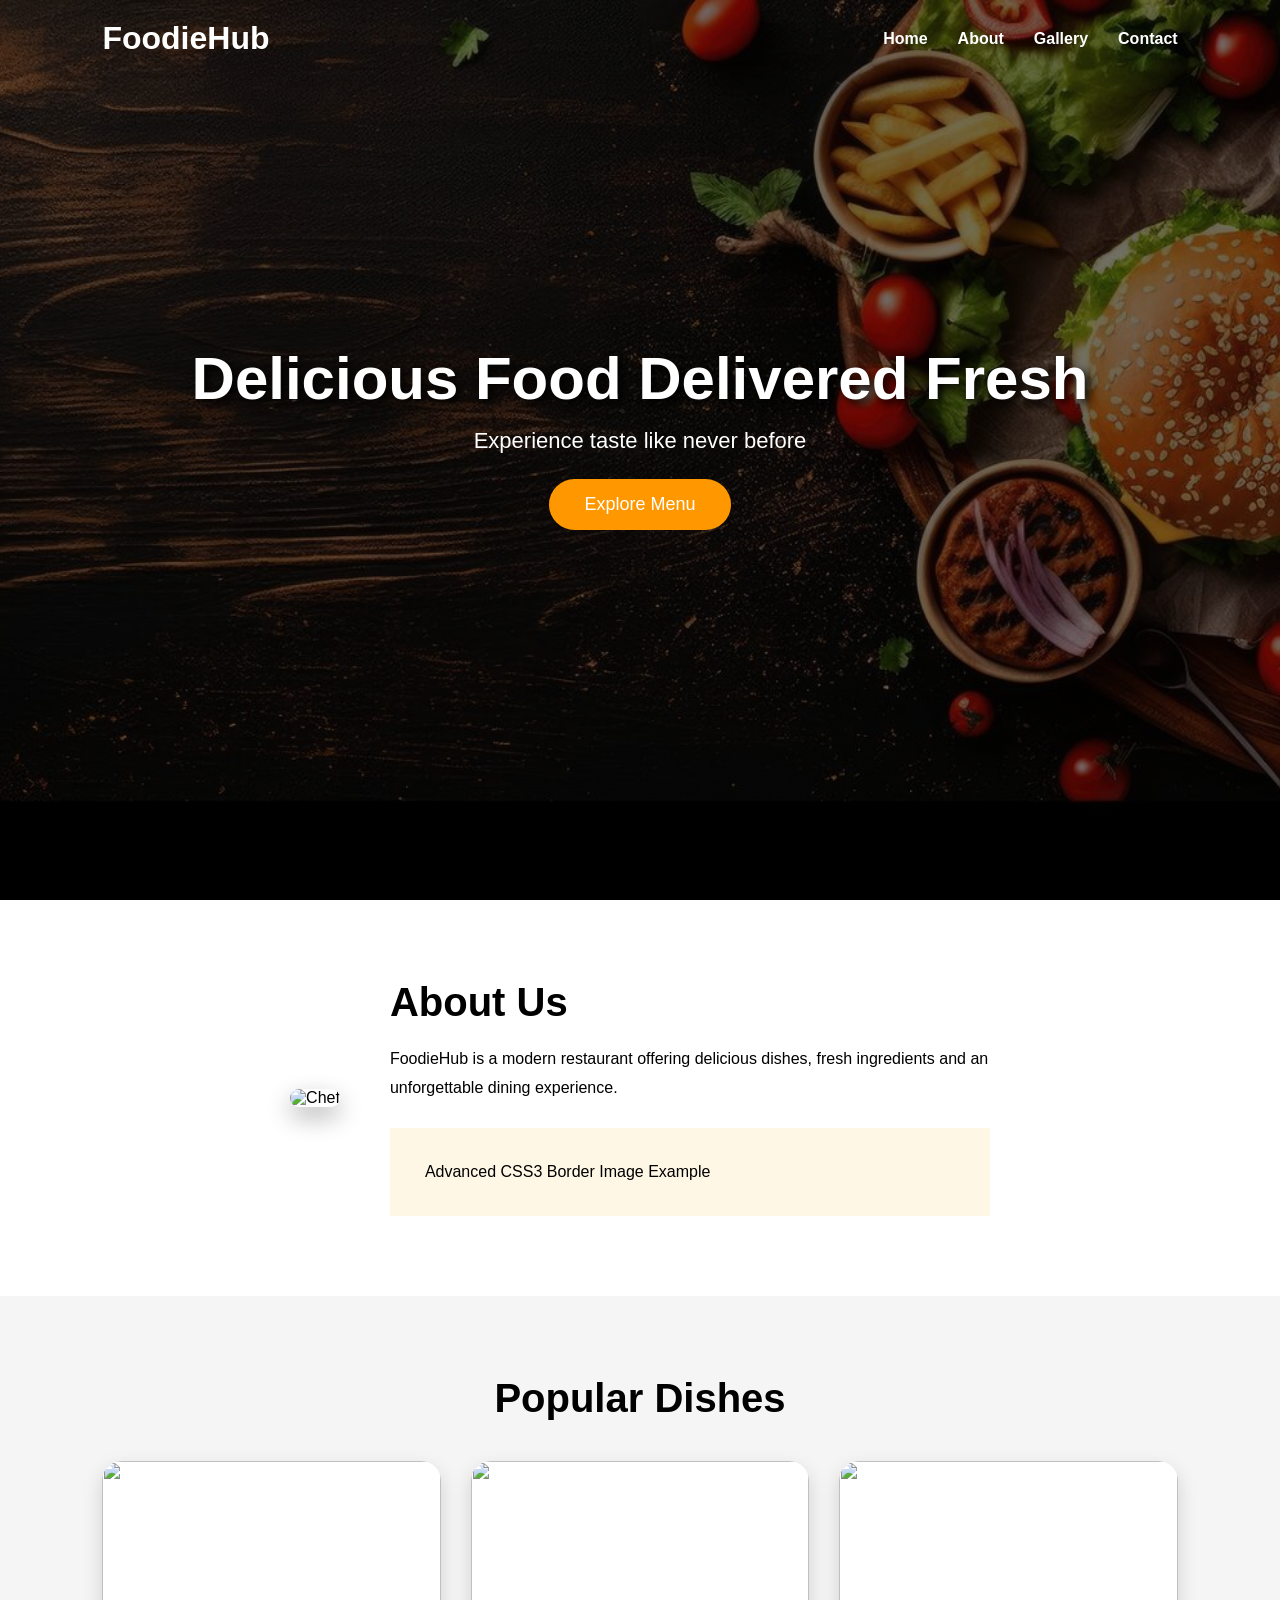
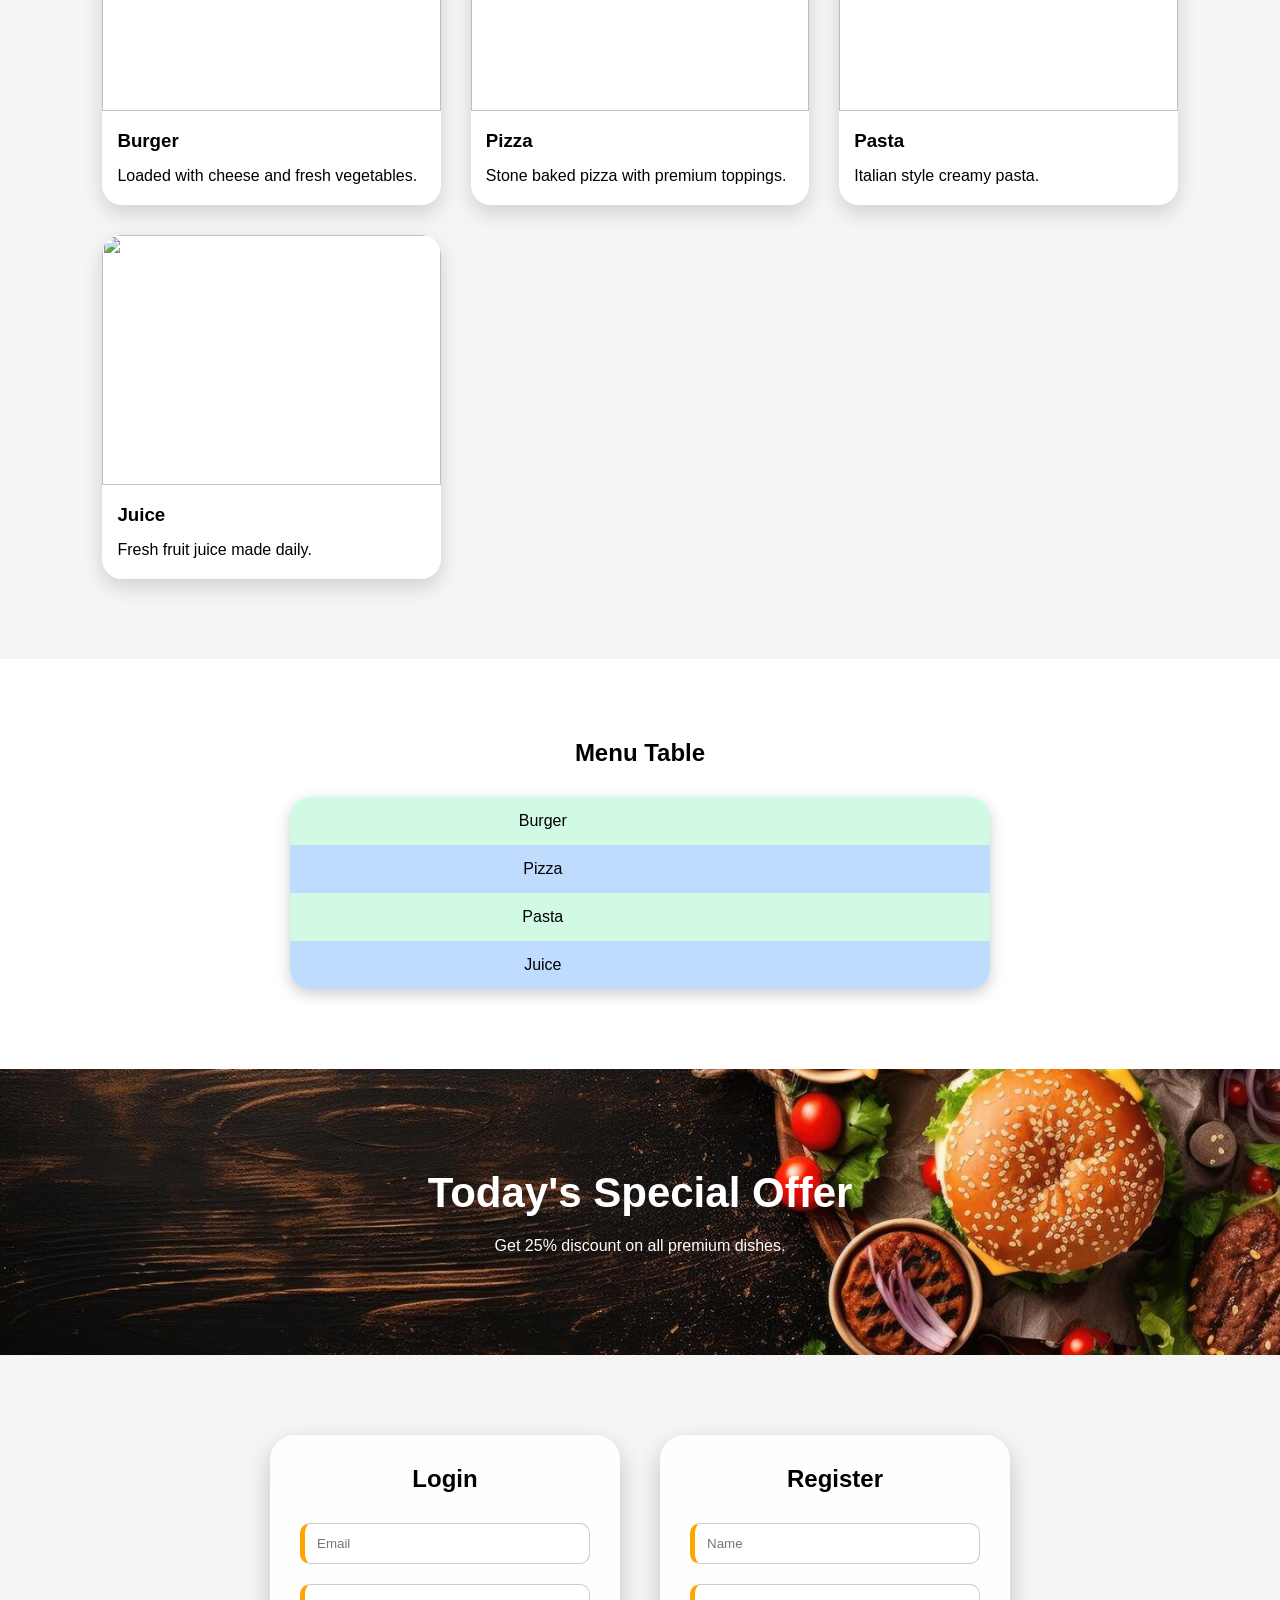
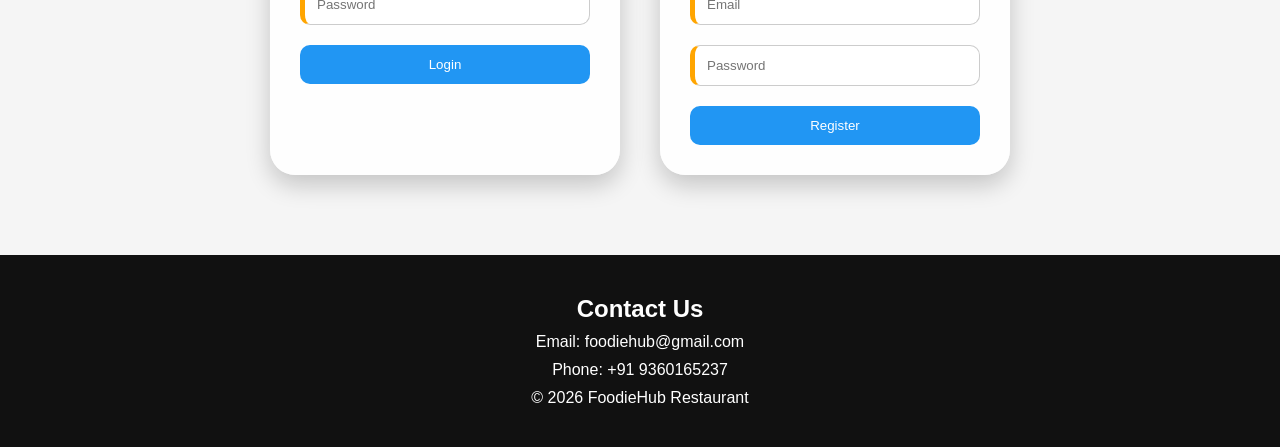
==== index.html @ 9c64d4eb "Rename ex4.html to index.html" ====
<!DOCTYPE html>
<html lang="en">
<head>
<meta charset="UTF-8">
<meta name="viewport" content="width=device-width, initial-scale=1.0">
<title>FoodieHub Restaurant</title>
<link rel="stylesheet" href="styleex4.css">
</head>

<body>

<header class="hero">

<nav>
<div class="logo">FoodieHub</div>

<ul>
<li><a href="#home">Home</a></li>
<li><a href="#about">About</a></li>
<li><a href="#gallery">Gallery</a></li>
<li><a href="#contact">Contact</a></li>
</ul>
</nav>

<div class="hero-content">
<h1>Delicious Food Delivered Fresh</h1>
<p>Experience taste like never before</p>
<button>Explore Menu</button>
</div>

</header>

<section id="about" class="about">

<div class="about-image">
<img src="C:\Users\roman\OneDrive\Desktop\ex4\chief.png" alt="Chef">
</div>

<div class="about-text">
<h2>About Us</h2>
<p>
FoodieHub is a modern restaurant offering delicious dishes,
fresh ingredients and an unforgettable dining experience.
</p>

<div class="special-box">
Advanced CSS3 Border Image Example
</div>

</div>

</section>

<section id="gallery" class="gallery-section">

<h2>Popular Dishes</h2>

<div class="gallery">

<div class="card">
<img src="C:\Users\roman\OneDrive\Desktop\ex4\burger.jpg" alt="">
<h3>Burger</h3>
<p>Loaded with cheese and fresh vegetables.</p>
</div>

<div class="card">
<img src="C:\Users\roman\OneDrive\Desktop\ex4\pizza.jpeg" alt="">
<h3>Pizza</h3>
<p>Stone baked pizza with premium toppings.</p>
</div>

<div class="card">
<img src="C:\Users\roman\OneDrive\Desktop\ex4\pasta.jpeg" alt="">
<h3>Pasta</h3>
<p>Italian style creamy pasta.</p>
</div>

<div class="card">
<img src="C:\Users\roman\OneDrive\Desktop\ex4\juice.jpg" alt="">
<h3>Juice</h3>
<p>Fresh fruit juice made daily.</p>
</div>

</div>

</section>

<section class="menu-section">

<h2>Menu Table</h2>

<table>

<tr>
<td class="itemName">Burger</td>
<td class="itemImg">
<img src="C:\Users\roman\OneDrive\Desktop\ex4\burger.jpg" alt="">
</td>
</tr>

<tr>
<td class="itemName">Pizza</td>
<td class="itemImg">
<img src="C:\Users\roman\OneDrive\Desktop\ex4\pizza.jpeg" alt="">
</td>
</tr>

<tr>
<td class="itemName">Pasta</td>
<td class="itemImg">
<img src="C:\Users\roman\OneDrive\Desktop\ex4\pasta.jpeg" alt="">
</td>
</tr>

<tr>
<td class="itemName">Juice</td>
<td class="itemImg">
<img src="C:\Users\roman\OneDrive\Desktop\ex4\juice.jpg" alt="">
</td>
</tr>

</table>

</section>

<section class="offer-section">

<h2>Today's Special Offer</h2>

<p>
Get 25% discount on all premium dishes.
</p>

</section>

<section class="form-section">

<div class="form-card">

<h2>Login</h2>

<input type="email" placeholder="Email" required>

<input type="password" placeholder="Password" required>

<button>Login</button>

</div>

<div class="form-card">

<h2>Register</h2>

<input type="text" placeholder="Name" required>

<input type="email" placeholder="Email" required>

<input type="password" placeholder="Password" required>

<button>Register</button>

</div>

</section>

<footer id="contact">

<h2>Contact Us</h2>

<p>Email: foodiehub@gmail.com</p>

<p>Phone: +91 9360165237</p>

<p>© 2026 FoodieHub Restaurant</p>

</footer>

</body>
</html>
---- styleex4.css ----
*{
margin:0;
padding:0;
box-sizing:border-box;
font-family:'Segoe UI',sans-serif;
}

html{
scroll-behavior:smooth;
}

body{
background:#f5f5f5;
}

/* HERO SECTION */

.hero{

height:100vh;

background-image:
linear-gradient(rgba(0,0,0,.55),
rgba(0,0,0,.55)),url(hero.jpg);

background-size:cover;
background-position:center;

color:white;
}

nav{
display:flex;
justify-content:space-between;
align-items:center;

padding:20px 8%;
}

.logo{
font-size:32px;
font-weight:bold;
}

nav ul{
display:flex;
list-style:none;
gap:30px;
}

nav a{
text-decoration:none;
color:white;
font-weight:600;
transition:.3s;
}

nav a:hover{
color:#ffd700;
}

.hero-content{
height:80vh;

display:flex;
flex-direction:column;
justify-content:center;
align-items:center;

text-align:center;
}

.hero-content h1{
font-size:60px;
margin-bottom:15px;
text-shadow:4px 4px 10px black;
}

.hero-content p{
font-size:22px;
margin-bottom:25px;
}

.hero-content button{

padding:15px 35px;

border:none;

border-radius:40px;

background:#ff9800;

color:white;

cursor:pointer;

font-size:18px;

transition:.4s;
}

.hero-content button:hover{
transform:scale(1.1);
background:#e68900;
}

/* ABOUT */

.about{

display:flex;
align-items:center;
justify-content:center;
gap:50px;

padding:80px 10%;

background:white;
}

.about img{

width:350px;

border-radius:25px;

box-shadow:0 10px 25px rgba(0,0,0,.3);
}

.about-text{
max-width:600px;
}

.about-text h2{
margin-bottom:20px;
font-size:40px;
}

.about-text p{
line-height:1.8;
margin-bottom:25px;
}

.special-box{

padding:20px;

border:15px solid transparent;

border-image:url(border.png) 30 round;

background:#fff7e6;
}

/* GALLERY */

.gallery-section{
padding:80px 8%;
}

.gallery-section h2{
text-align:center;
margin-bottom:40px;
font-size:40px;
}

.gallery{

display:grid;

grid-template-columns:
repeat(auto-fit,minmax(250px,1fr));

gap:30px;
}

.card{

background:white;

border-radius:20px;

overflow:hidden;

box-shadow:0 8px 20px rgba(0,0,0,.15);

transition:.4s;
}

.card:hover{

transform:translateY(-12px);

box-shadow:0 15px 30px rgba(0,0,0,.2);
}

.card img{
width:100%;
height:250px;
object-fit:cover;
}

.card h3{
padding:15px;
}

.card p{
padding:0 15px 20px;
}

/* TABLE */

.menu-section{

padding:80px 10%;

background:white;
}

.menu-section h2{
text-align:center;
margin-bottom:30px;
}

table{

width:100%;
max-width:700px;

margin:auto;

border-collapse:collapse;

border-radius:20px;

overflow:hidden;

box-shadow:0 5px 15px rgba(0,0,0,.2);
}

td{
padding:15px;
text-align:center;
}

tr:nth-child(odd){
background:#d1fae5;
}

tr:nth-child(even){
background:#bfdbfe;
}

tr:hover{
background:#fcd34d;
}

.itemImg{
opacity:.2;
transition:.4s;
}

.itemImg img{
width:70px;
border-radius:10px;
}

.itemName:hover + .itemImg{
opacity:1;
}

/* MULTIPLE BACKGROUND */

.offer-section{

padding:100px 10%;

text-align:center;

background-image:
url(pizza.jpg),
url(hero.jpg);

background-position:
right bottom,
center;

background-repeat:
no-repeat,
no-repeat;

background-size:
250px,
cover;

color:white;
}

.offer-section h2{
font-size:42px;
margin-bottom:20px;
}

/* FORMS */

.form-section{

display:flex;

justify-content:center;

gap:40px;

padding:80px 10%;

flex-wrap:wrap;
}

.form-card{

width:350px;

padding:30px;

border-radius:25px;

background:rgba(255,255,255,.85);

backdrop-filter:blur(10px);

box-shadow:0 10px 25px rgba(0,0,0,.2);
}

.form-card h2{
text-align:center;
margin-bottom:20px;
}

input{

width:100%;

padding:12px;

margin:10px 0;

border-radius:10px;

border:1px solid #ccc;
}

input:focus{

border:3px solid #2196f3;

background:#e3f2fd;

outline:none;
}

input:required{
border-left:5px solid orange;
}

input[type="email"]:valid{
color:green;
}

input[type="email"]:invalid{
color:red;
}

.form-card button{

width:100%;

padding:12px;

border:none;

border-radius:10px;

background:#2196f3;

color:white;

cursor:pointer;

margin-top:10px;
}

.form-card button:hover{
background:#0b7dda;
}

/* FOOTER */

footer{

background:#111;

color:white;

text-align:center;

padding:40px;
}

footer p{
margin-top:10px;
}

/* RESPONSIVE */

@media(max-width:768px){

nav{
flex-direction:column;
gap:20px;
}

nav ul{
flex-direction:column;
text-align:center;
}

.hero-content h1{
font-size:36px;
}

.about{
flex-direction:column;
text-align:center;
}

.about img{
width:100%;
max-width:350px;
}

.offer-section{
background-size:
150px,
cover;
}

.form-card{
width:100%;
max-width:400px;
}
}
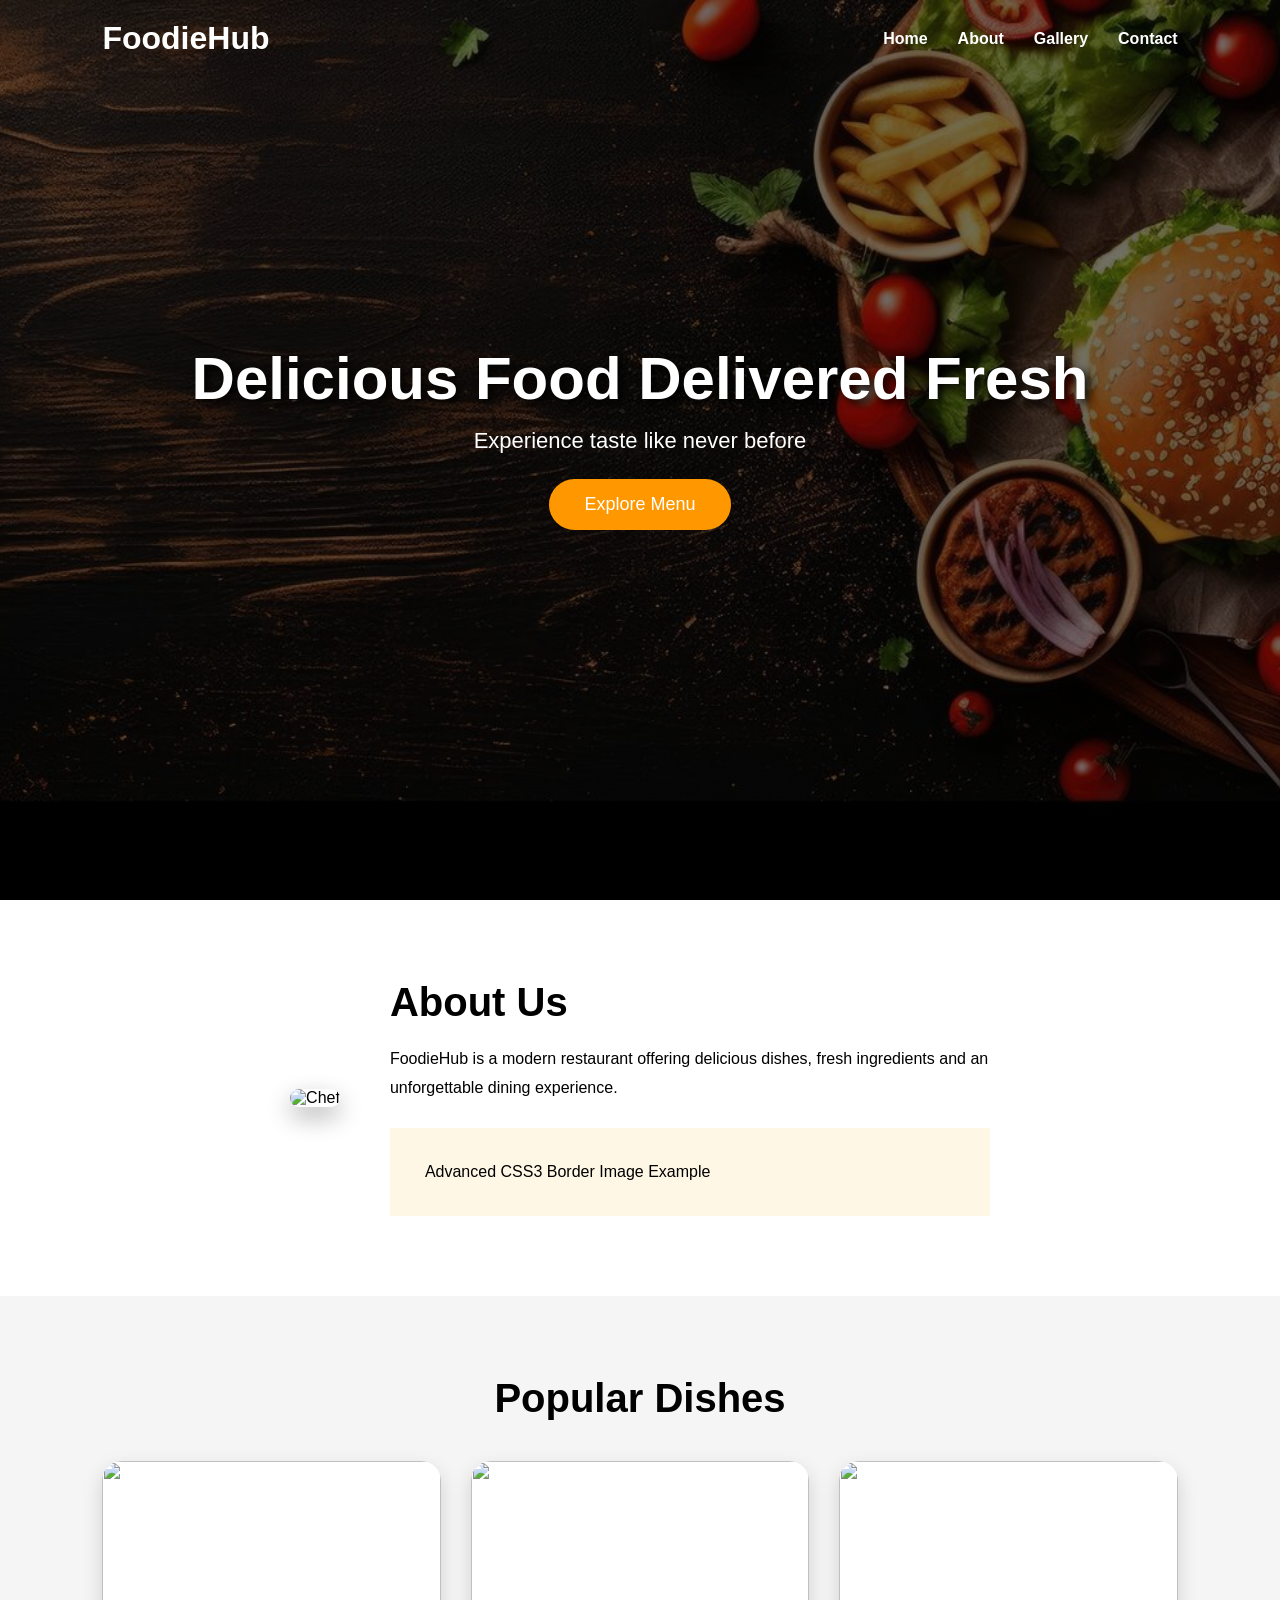
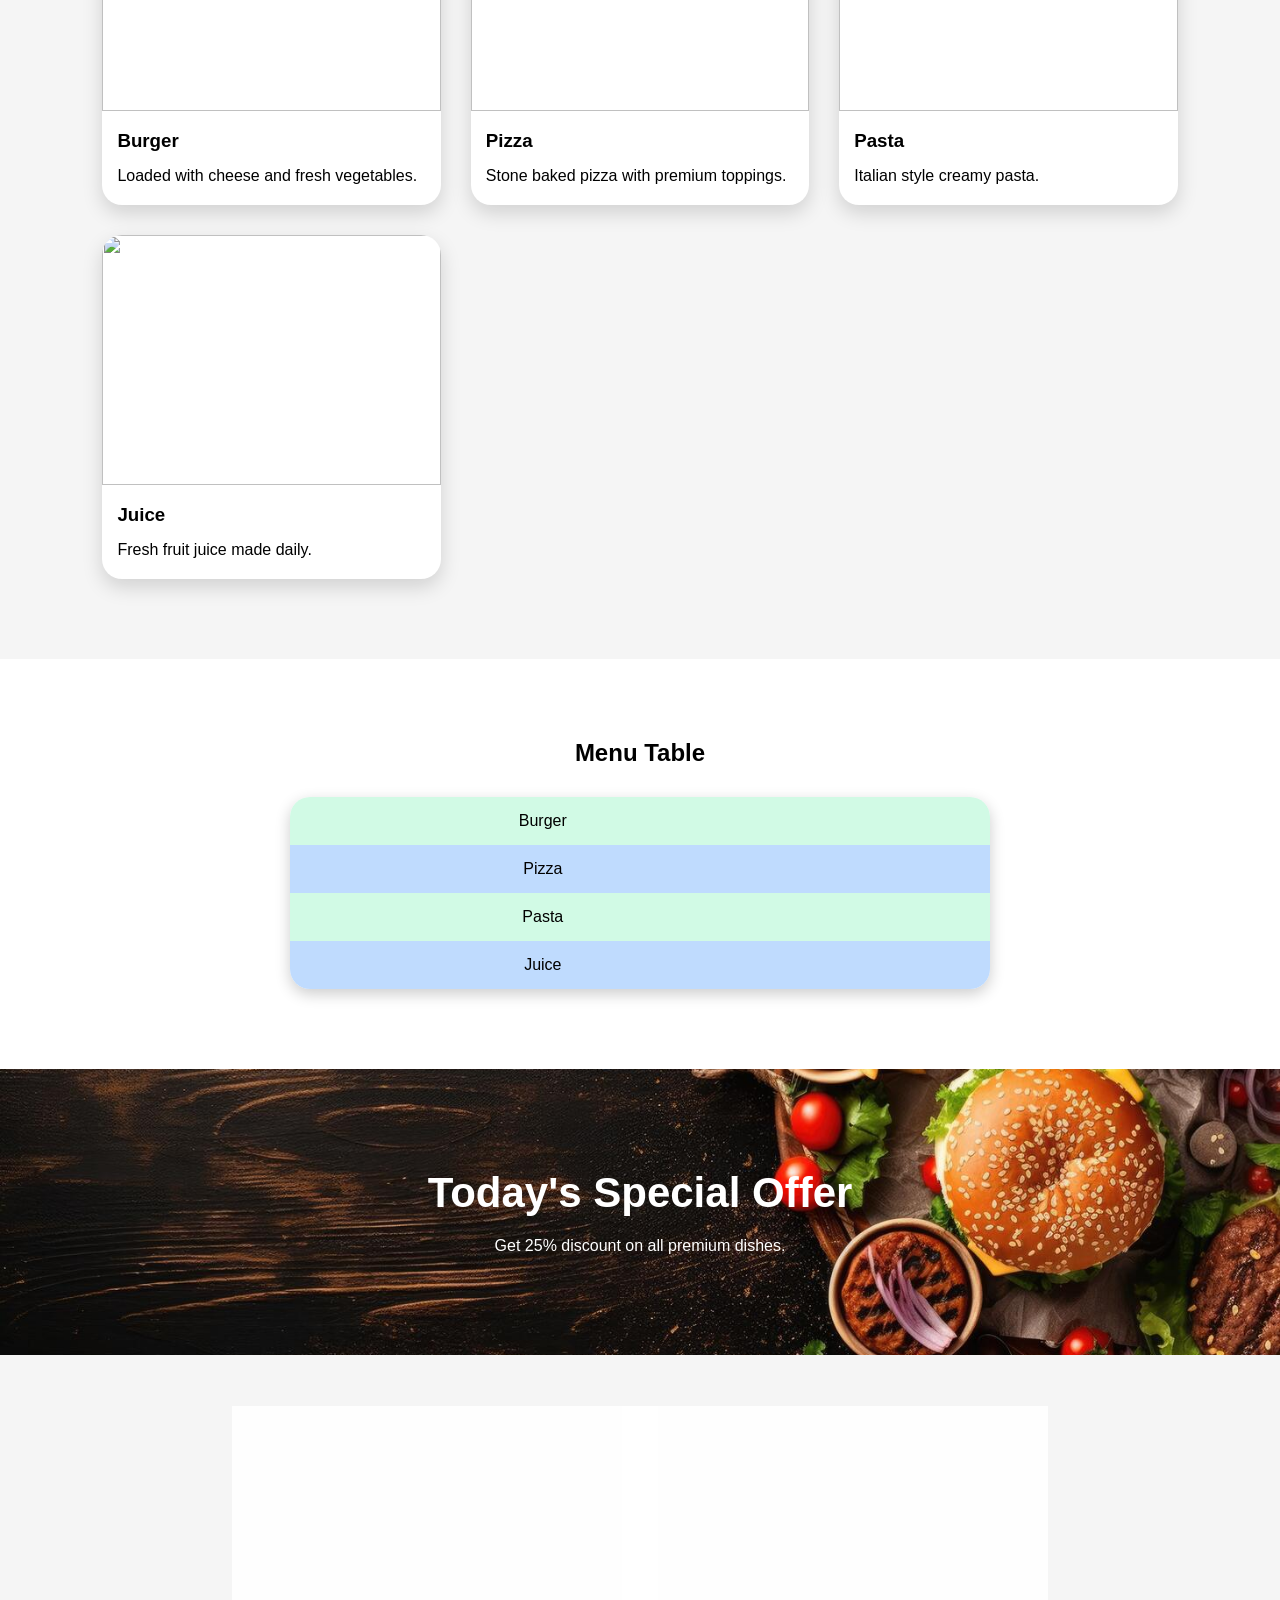
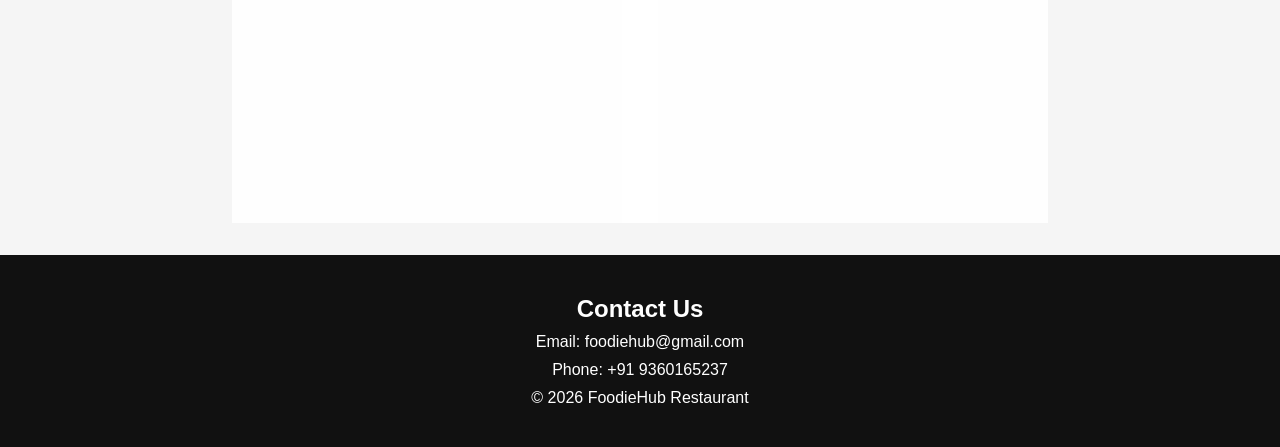
==== commit 094c72bc: "Refactor index.html and update stylesheet link Updated HTML structure and links to external styleshe" ====
--- a/index.html
+++ b/index.html
@@ -4,7 +4,7 @@
 <meta charset="UTF-8">
 <meta name="viewport" content="width=device-width, initial-scale=1.0">
 <title>FoodieHub Restaurant</title>
-<link rel="stylesheet" href="styleex4.css">
+<link rel="stylesheet" href="style.css">
 </head>
 
 <body>
--- a/style.css
+++ b/style.css
@@ -0,0 +1,452 @@
+*{
+margin:0;
+padding:0;
+box-sizing:border-box;
+font-family:'Segoe UI',sans-serif;
+}
+
+html{
+scroll-behavior:smooth;
+}
+
+body{
+background:#f5f5f5;
+}
+
+/* HERO SECTION */
+
+.hero{
+
+height:100vh;
+
+background-image:
+linear-gradient(rgba(0,0,0,.55),
+rgba(0,0,0,.55)),url(hero.jpg);
+
+background-size:cover;
+background-position:center;
+
+color:white;
+}
+
+nav{
+display:flex;
+justify-content:space-between;
+align-items:center;
+
+padding:20px 8%;
+}
+
+.logo{
+font-size:32px;
+font-weight:bold;
+}
+
+nav ul{
+display:flex;
+list-style:none;
+gap:30px;
+}
+
+nav a{
+text-decoration:none;
+color:white;
+font-weight:600;
+transition:.3s;
+}
+
+nav a:hover{
+color:#ffd700;
+}
+
+.hero-content{
+height:80vh;
+
+display:flex;
+flex-direction:column;
+justify-content:center;
+align-items:center;
+
+text-align:center;
+}
+
+.hero-content h1{
+font-size:60px;
+margin-bottom:15px;
+text-shadow:4px 4px 10px black;
+}
+
+.hero-content p{
+font-size:22px;
+margin-bottom:25px;
+}
+
+.hero-content button{
+
+padding:15px 35px;
+
+border:none;
+
+border-radius:40px;
+
+background:#ff9800;
+
+color:white;
+
+cursor:pointer;
+
+font-size:18px;
+
+transition:.4s;
+}
+
+.hero-content button:hover{
+transform:scale(1.1);
+background:#e68900;
+}
+
+/* ABOUT */
+
+.about{
+
+display:flex;
+align-items:center;
+justify-content:center;
+gap:50px;
+
+padding:80px 10%;
+
+background:white;
+}
+
+.about img{
+
+width:350px;
+
+border-radius:25px;
+
+box-shadow:0 10px 25px rgba(0,0,0,.3);
+}
+
+.about-text{
+max-width:600px;
+}
+
+.about-text h2{
+margin-bottom:20px;
+font-size:40px;
+}
+
+.about-text p{
+line-height:1.8;
+margin-bottom:25px;
+}
+
+.special-box{
+
+padding:20px;
+
+border:15px solid transparent;
+
+border-image:url(border.png) 30 round;
+
+background:#fff7e6;
+}
+
+/* GALLERY */
+
+.gallery-section{
+padding:80px 8%;
+}
+
+.gallery-section h2{
+text-align:center;
+margin-bottom:40px;
+font-size:40px;
+}
+
+.gallery{
+
+display:grid;
+
+grid-template-columns:
+repeat(auto-fit,minmax(250px,1fr));
+
+gap:30px;
+}
+
+.card{
+
+background:white;
+
+border-radius:20px;
+
+overflow:hidden;
+
+box-shadow:0 8px 20px rgba(0,0,0,.15);
+
+transition:.4s;
+}
+
+.card:hover{
+
+transform:translateY(-12px);
+
+box-shadow:0 15px 30px rgba(0,0,0,.2);
+}
+
+.card img{
+width:100%;
+height:250px;
+object-fit:cover;
+}
+
+.card h3{
+padding:15px;
+}
+
+.card p{
+padding:0 15px 20px;
+}
+
+/* TABLE */
+
+.menu-section{
+
+padding:80px 10%;
+
+background:white;
+}
+
+.menu-section h2{
+text-align:center;
+margin-bottom:30px;
+}
+
+table{
+
+width:100%;
+max-width:700px;
+
+margin:auto;
+
+border-collapse:collapse;
+
+border-radius:20px;
+
+overflow:hidden;
+
+box-shadow:0 5px 15px rgba(0,0,0,.2);
+}
+
+td{
+padding:15px;
+text-align:center;
+}
+
+tr:nth-child(odd){
+background:#d1fae5;
+}
+
+tr:nth-child(even){
+background:#bfdbfe;
+}
+
+tr:hover{
+background:#fcd34d;
+}
+
+.itemImg{
+opacity:.2;
+transition:.4s;
+}
+
+.itemImg img{
+width:70px;
+border-radius:10px;
+}
+
+.itemName:hover + .itemImg{
+opacity:1;
+}
+
+/* MULTIPLE BACKGROUND */
+
+.offer-section{
+
+padding:100px 10%;
+
+text-align:center;
+
+background-image:
+url(pizza.jpg),
+url(hero.jpg);
+
+background-position:
+right bottom,
+center;
+
+background-repeat:
+no-repeat,
+no-repeat;
+
+background-size:
+250px,
+cover;
+
+color:white;
+}
+
+.offer-section h2{
+font-size:42px;
+margin-bottom:20px;
+}
+
+/* FORMS */
+
+.form-section{
+
+display:flex;
+
+justify-content:center;
+
+gap:40px;
+
+padding:80px 10%;
+
+flex-wrap:wrap;
+}
+
+.form-card{
+
+width:350px;
+
+padding:30px;
+
+border-radius:25px;
+
+background:rgba(255,255,255,.85);
+
+backdrop-filter:blur(10px);
+
+box-shadow:0 10px 25px rgba(0,0,0,.2);
+}
+
+.form-card h2{
+text-align:center;
+margin-bottom:20px;
+}
+
+input{
+
+width:100%;
+
+padding:12px;
+
+margin:10px 0;
+
+border-radius:10px;
+
+border:1px solid #ccc;
+}
+
+input:focus{
+
+border:3px solid #2196f3;
+
+background:#e3f2fd;
+
+outline:none;
+}
+
+input:required{
+border-left:5px solid orange;
+}
+
+input[type="email"]:valid{
+color:green;
+}
+
+input[type="email"]:invalid{
+color:red;
+}
+
+.form-card button{
+
+width:100%;
+
+padding:12px;
+
+border:none;
+
+border-radius:10px;
+
+background:#2196f3;
+
+color:white;
+
+cursor:pointer;
+
+margin-top:10px;
+}
+
+.form-card button:hover{
+background:#0b7dda;
+}
+
+/* FOOTER */
+
+footer{
+
+background:#111;
+
+color:white;
+
+text-align:center;
+
+padding:40px;
+}
+
+footer p{
+margin-top:10px;
+}
+
+/* RESPONSIVE */
+
+@media(max-width:768px){
+
+nav{
+flex-direction:column;
+gap:20px;
+}
+
+nav ul{
+flex-direction:column;
+text-align:center;
+}
+
+.hero-content h1{
+font-size:36px;
+}
+
+.about{
+flex-direction:column;
+text-align:center;
+}
+
+.about img{
+width:100%;
+max-width:350px;
+}
+
+.offer-section{
+background-size:
+150px,
+cover;
+}
+
+.form-card{
+width:100%;
+max-width:400px;
+}
+}
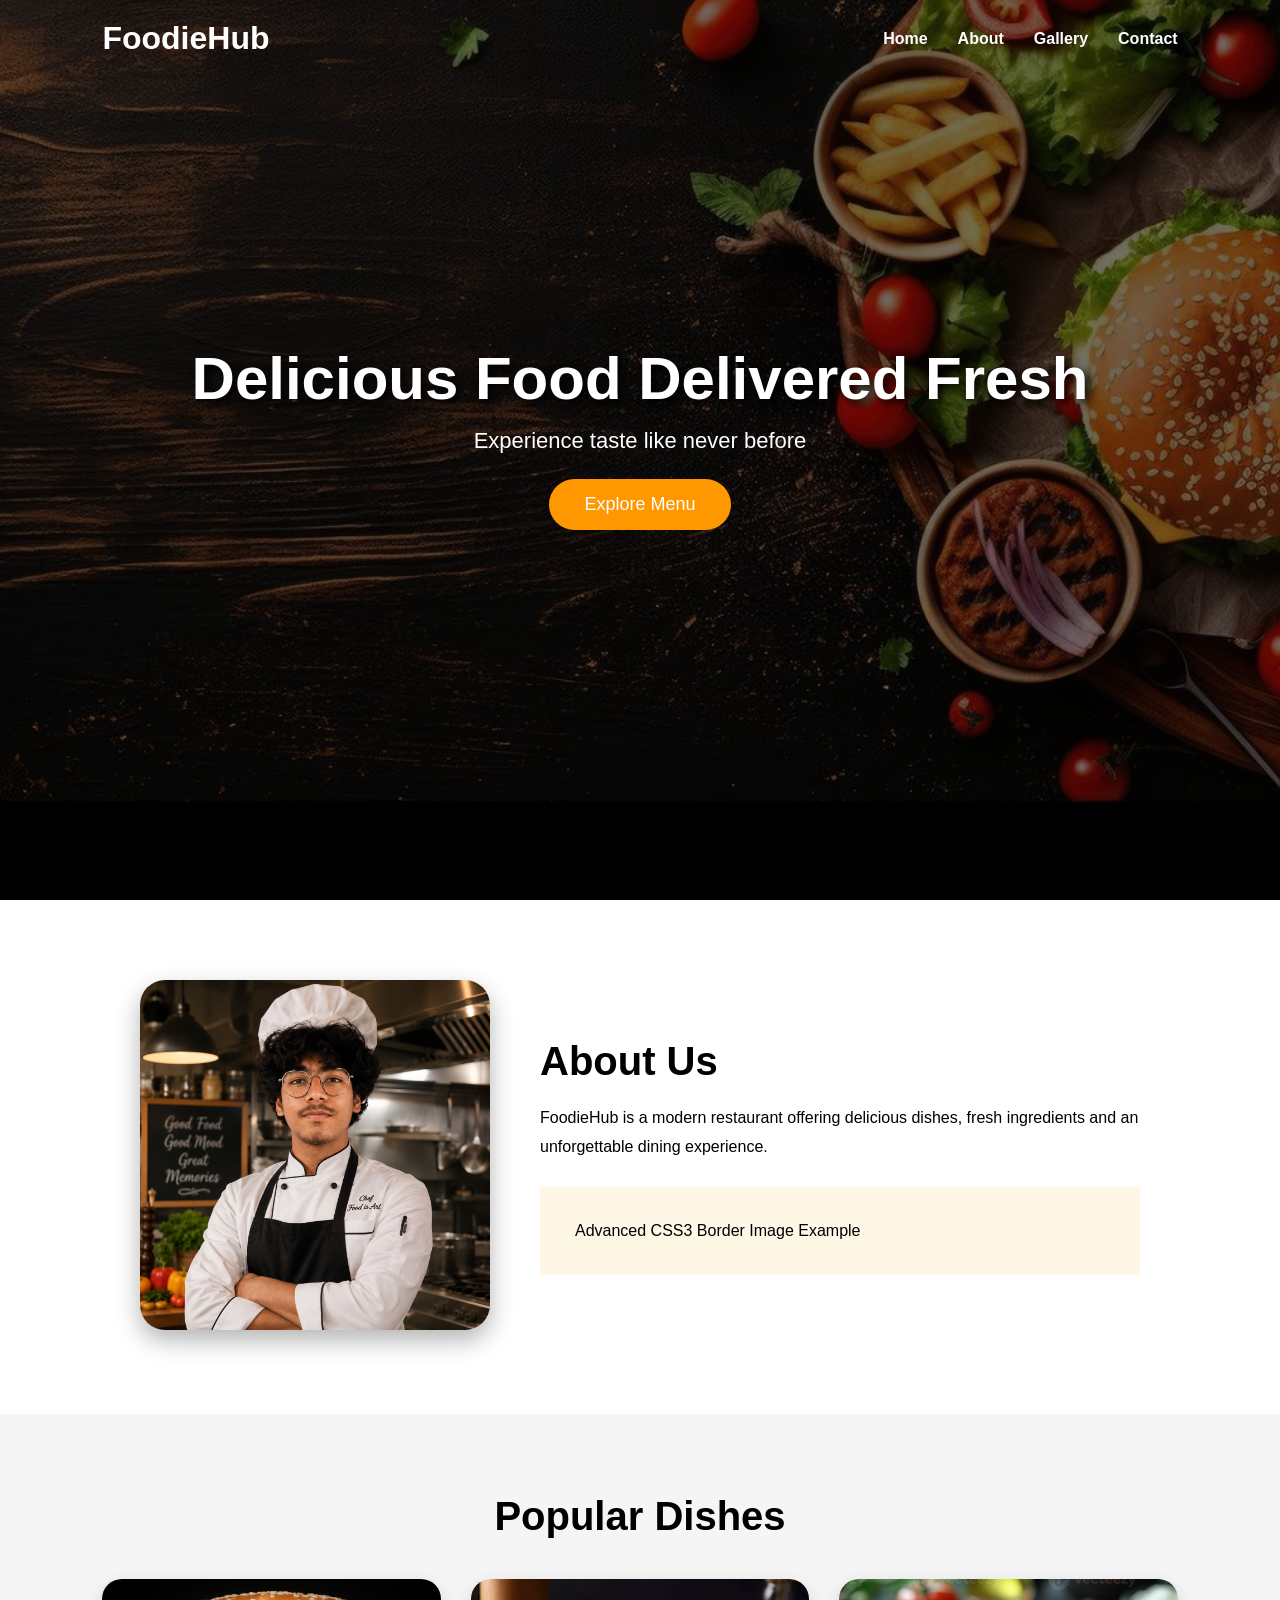
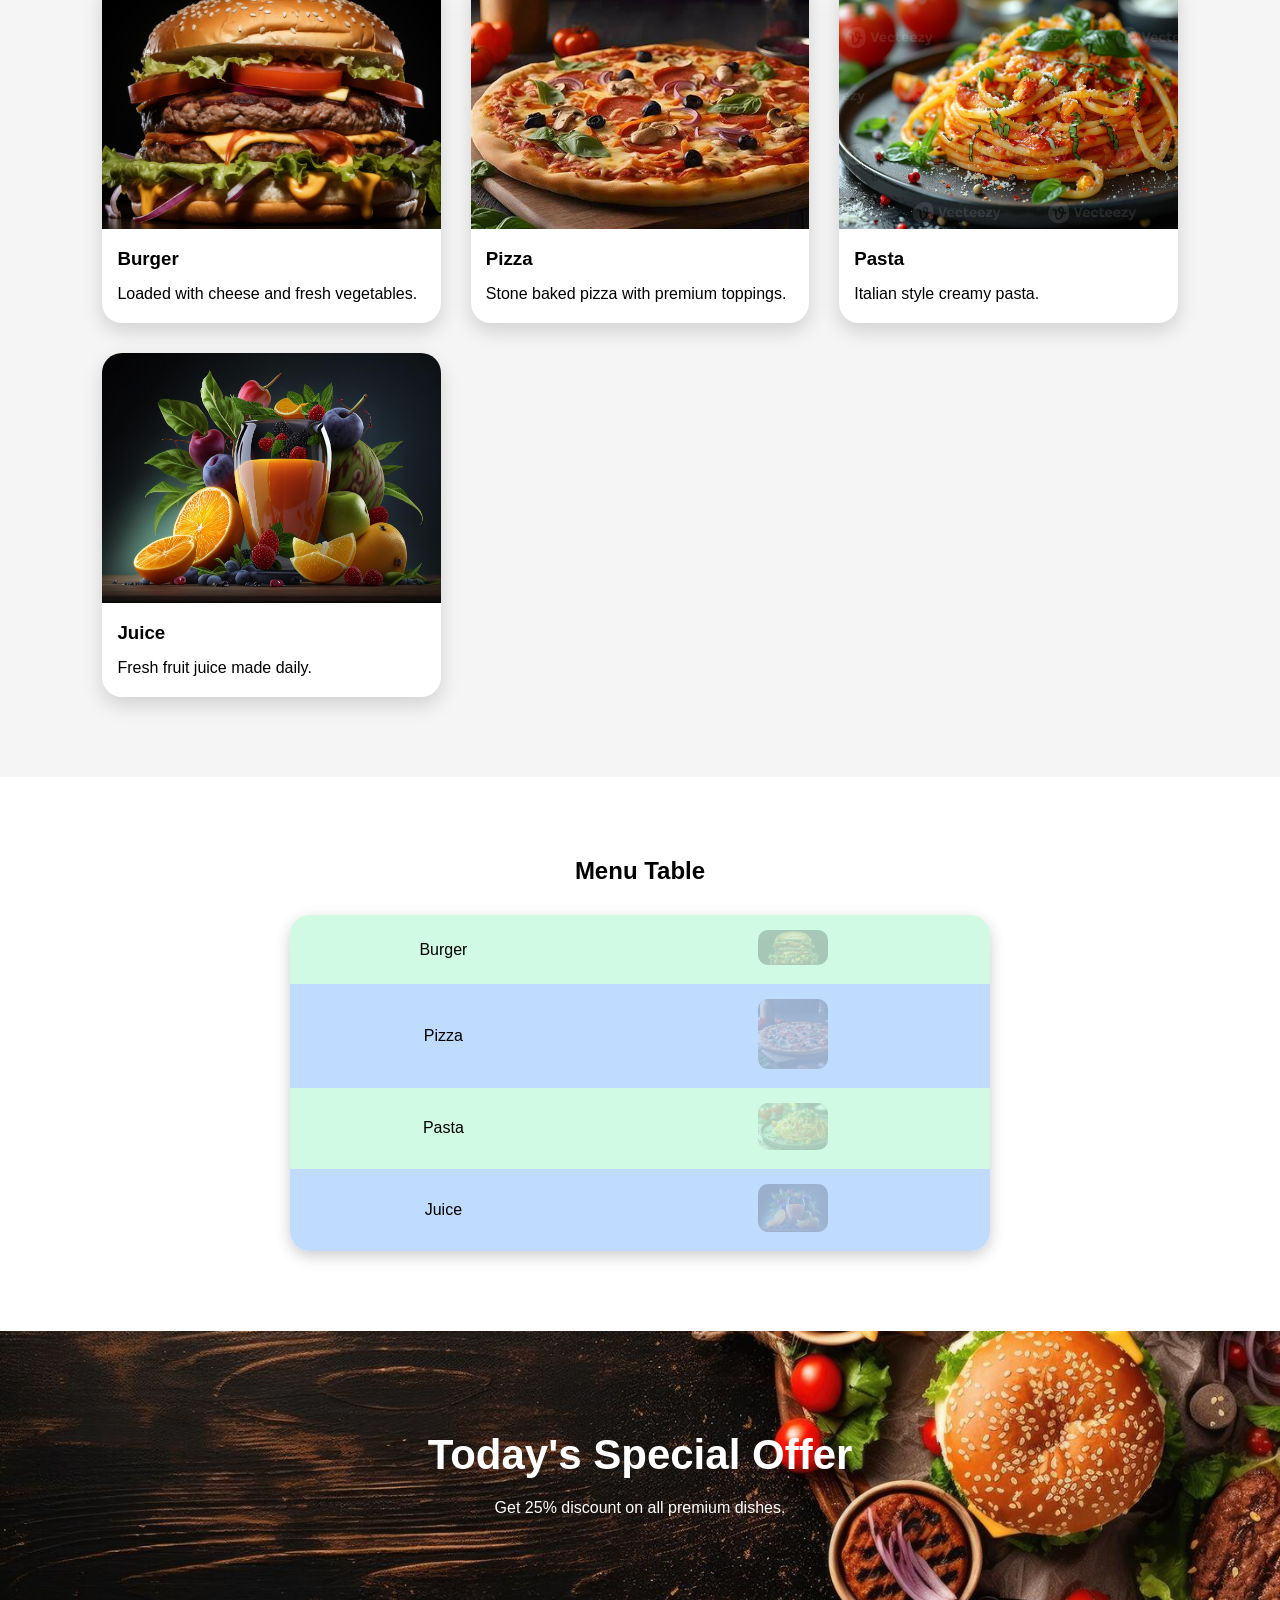
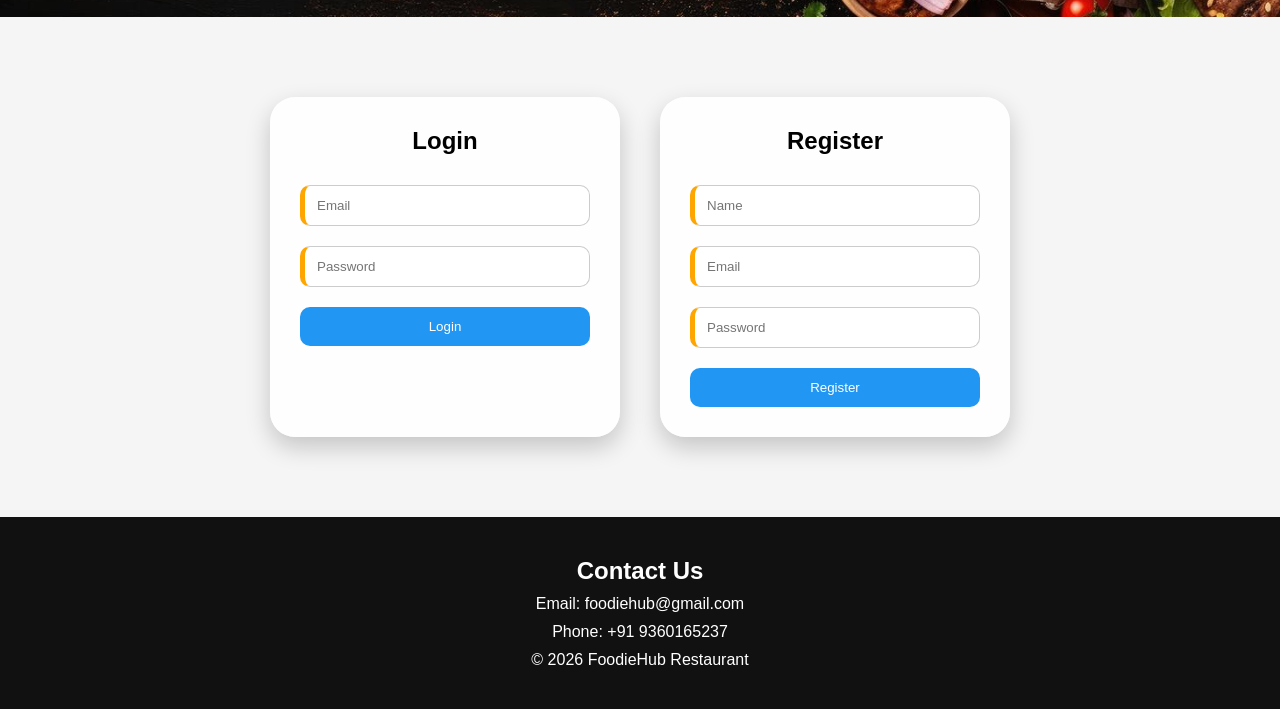
==== commit 3301caa3: "Fix image paths and HTML entities in index.html Updated image paths to relative URLs and fixed HTML " ====
--- a/index.html
+++ b/index.html
@@ -33,7 +33,7 @@
 <section id="about" class="about">
 
 <div class="about-image">
-<img src="C:\Users\roman\OneDrive\Desktop\ex4\chief.png" alt="Chef">
+<img src="chief.png" alt="Chef">
 </div>
 
 <div class="about-text">
@@ -58,25 +58,25 @@
 <div class="gallery">
 
 <div class="card">
-<img src="C:\Users\roman\OneDrive\Desktop\ex4\burger.jpg" alt="">
+<img src="burger.jpg" alt="">
 <h3>Burger</h3>
 <p>Loaded with cheese and fresh vegetables.</p>
 </div>
 
 <div class="card">
-<img src="C:\Users\roman\OneDrive\Desktop\ex4\pizza.jpeg" alt="">
+<img src="pizza.jpeg" alt="">
 <h3>Pizza</h3>
 <p>Stone baked pizza with premium toppings.</p>
 </div>
 
 <div class="card">
-<img src="C:\Users\roman\OneDrive\Desktop\ex4\pasta.jpeg" alt="">
+<img src="pasta.jpeg" alt="">
 <h3>Pasta</h3>
 <p>Italian style creamy pasta.</p>
 </div>
 
 <div class="card">
-<img src="C:\Users\roman\OneDrive\Desktop\ex4\juice.jpg" alt="">
+<img src="juice.jpg" alt="">
 <h3>Juice</h3>
 <p>Fresh fruit juice made daily.</p>
 </div>
@@ -94,28 +94,28 @@
 <tr>
 <td class="itemName">Burger</td>
 <td class="itemImg">
-<img src="C:\Users\roman\OneDrive\Desktop\ex4\burger.jpg" alt="">
+<img src="burger.jpg" alt="">
 </td>
 </tr>
 
 <tr>
 <td class="itemName">Pizza</td>
 <td class="itemImg">
-<img src="C:\Users\roman\OneDrive\Desktop\ex4\pizza.jpeg" alt="">
+<img src="pizza.jpeg" alt="">
 </td>
 </tr>
 
 <tr>
 <td class="itemName">Pasta</td>
 <td class="itemImg">
-<img src="C:\Users\roman\OneDrive\Desktop\ex4\pasta.jpeg" alt="">
+<img src="pasta.jpeg" alt="">
 </td>
 </tr>
 
 <tr>
 <td class="itemName">Juice</td>
 <td class="itemImg">
-<img src="C:\Users\roman\OneDrive\Desktop\ex4\juice.jpg" alt="">
+<img src="juice.jpg" alt="">
 </td>
 </tr>
 
